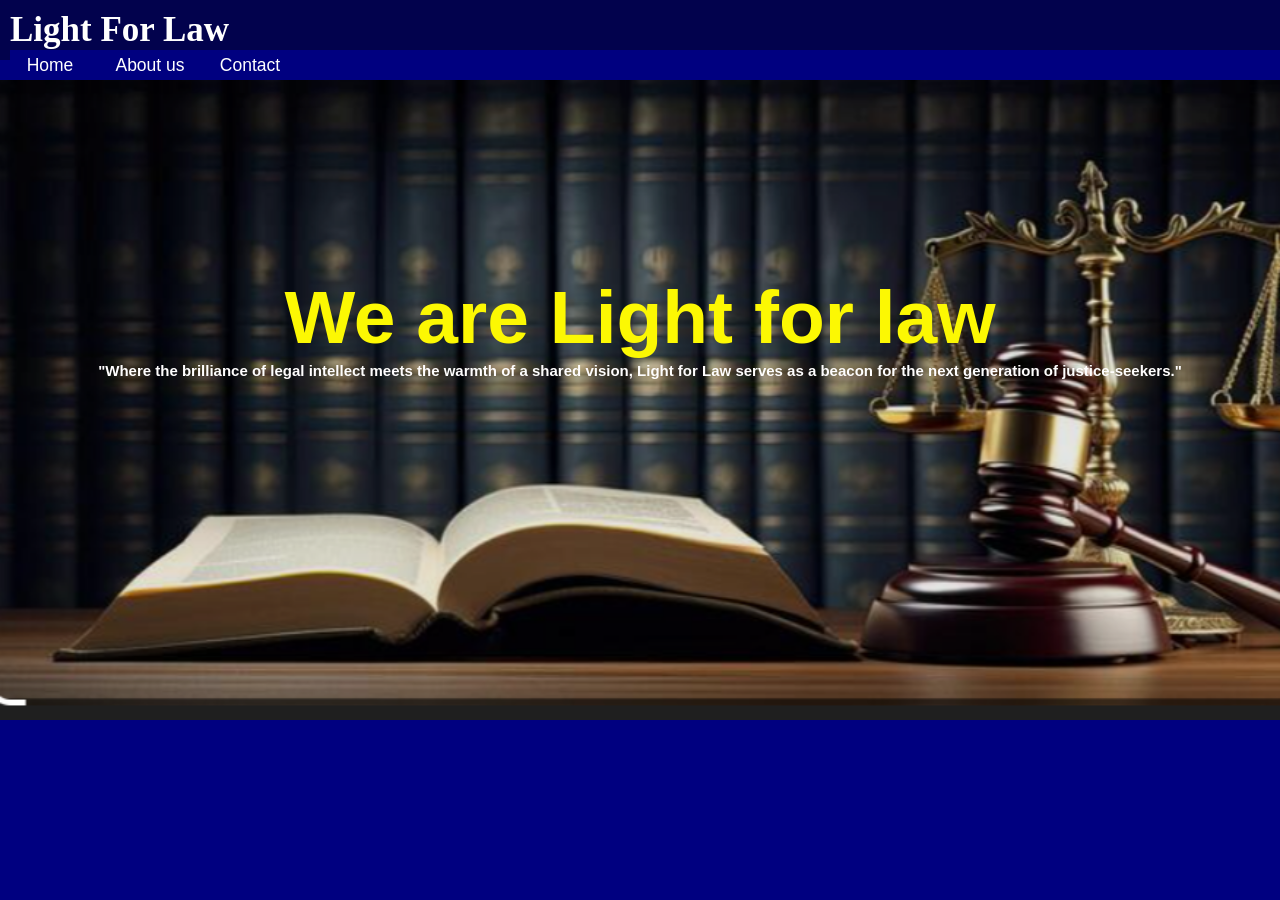
==== index.html @ bfc9ca3d "commit" ====
<!DOCTYPE html>
<html>
    <head>
        <link rel="stylesheet" href="homepage.css">
        <link rel ="stylesheet"href="header.css">
        <link rel="preconnect" href="https://fonts.googleapis.com">
        <link rel="preconnect" href="https://fonts.gstatic.com" crossorigin>
        <link href="fonts.googleapis.com" rel="stylesheet">
    <body class="body">
        <header>
            <h1>Light For Law</h1>
            <ul class="Ul2">
                <a href="index.html">
                    <li class="Li2">Home</li>
                </a>
                <a href="about us.html">
                    <li class="Li2">About us</li>
                </a>
                <a href="conatct us .html">
                    <li class="Li2">Contact Us</li>    
                </a>
            </ul>
        </header>
        <br>
        <div class="homepage">
            <div class="container">
                <div class="Hs">
                   <h1 class="Hs1">We are Light for law</h1> 
                   <h2 class="Hs2">"Where the brilliance of legal intellect meets the warmth of a shared vision, Light for Law serves as a beacon for the next generation of justice-seekers."</h2>
                </div>
        <script src="index.js"></script>
    </body>
</html>
---- homepage.css ----
html{
    scroll-behavior: smooth;
}
:root{
    --width: 100vw;
}
body{
    background-color: navy;
    margin: 0px;
    padding: 0px;
    overflow-x: hidden;
}
.Hs{
    position: relative;
    float: left;
    width: var(--width);
    aspect-ratio: 6/3;
    background-image: url("light4law\ image\ 1.png");
    background-repeat: no-repeat;
    background-size: cover;
    left: 0px;
    border: none;
}
.Hs1{
    text-align: center;
    line-height: 75px;
    font-size: 75px;
    margin-top: 200px;
    margin-bottom: 0px;
    color: rgb(252, 248, 3);
    font-family: 'Nunito', sans-serif;
}
.Hs2{
    text-align: center;
    line-height: 30px;
    font-size: 15px;
    margin-top: 1px;
    color:rgb(255, 254, 254);
    font-family: 'Nunito', sans-serif;
}
.Hs4{
    width: 100vw;
    height: 100vw;
    background-color: rgb(255, 255, 255);
    aspect-ratio: 7/3;
}
.Hs5{
    right:20px;
    width: 100vw;
    clear: both;
    text-align: center;
    position: relative;
    line-height: 75px;
    font-size: 75px;
    margin-top: 0px;
    margin-bottom: 0px;
    color: rgb(252, 248, 3);
    font-family: 'Nunito', sans-serif;
    background-color: navy;
}
.Hs6{
    clear: both;
    text-align: center;
    line-height: 75px;
    font-size: 15px;
    margin-top: 1px;
    color:rgb(4, 4, 4);
    font-family: 'Nunito', sans-serif;
    background-color: rgb;
}
.Hs7{
    position: relative;
    float: left;
    width: var(--width);
    aspect-ratio: 6/3;
    background-color: white;
    background-repeat: no-repeat;
    background-size: cover;
    left: 0px;
    border: none;
}
.Hs8{
    text-align: center;
    line-height: 75px;
    font-size: 75px;
    margin-top: 00px;
    margin-bottom: 0px;
    color: rgb(252, 248, 3);
    font-family: 'Nunito', sans-serif;
}
.Hs9{
    text-align: center;
    line-height: 30px;
    font-size: 15px;
    margin-top: 1px;
    color:rgb(255, 254, 254);
    font-family: 'Nunito', sans-serif;
}
.Ul1{
    width: 6.2vw;
    height: 50vw;
}
.Li1:hover{
    background-color: rgb(192, 191, 191);
    cursor:pointer;
}
.Li1{
    color: blue;
    position: relative;
    left:10px;
    font-size: 20px;
}
---- header.css ----
header{
    background-color: rgb(2, 2, 77);
    text-align: left;
    color: white;
    height: 60px;
    top: 10px;
    left: 0px;
    right:0px;
    padding: 10px;
    margin: 0px;
    font-size: 17.5px;
    width: 100%;
    scroll-behavior: sticky;
}
*{
    margin: 0px;
    padding: 0px;
    box-sizing: border-box;
}
.Ul2{
    padding-bottom: 10px;
    position: relative;
    left:0px;
    width:100vw;
    background-color: navy;
    height: 50px;
    padding-left: 0px;
    margin-left: 0px;
    margin-top: 0px;
    margin: 0px;
    padding-top: 0px;
    box-sizing: border-box;
    right: 10px;
    background: cover;
}
.Li2{
    float: left;
    margin-left:0px;
    margin-right:20px;
    list-style-type: none;
    font-family: 'Bebas Neue', sans-serif;
    color: white;
    width: 80px;
    height: 30px;
    background-color: navy;
    text-align: center;
    line-height: 30px;
    padding: 0px;
}
.Li2:hover{
    background-color:rgb(1, 1, 46);
    cursor:pointer;
}
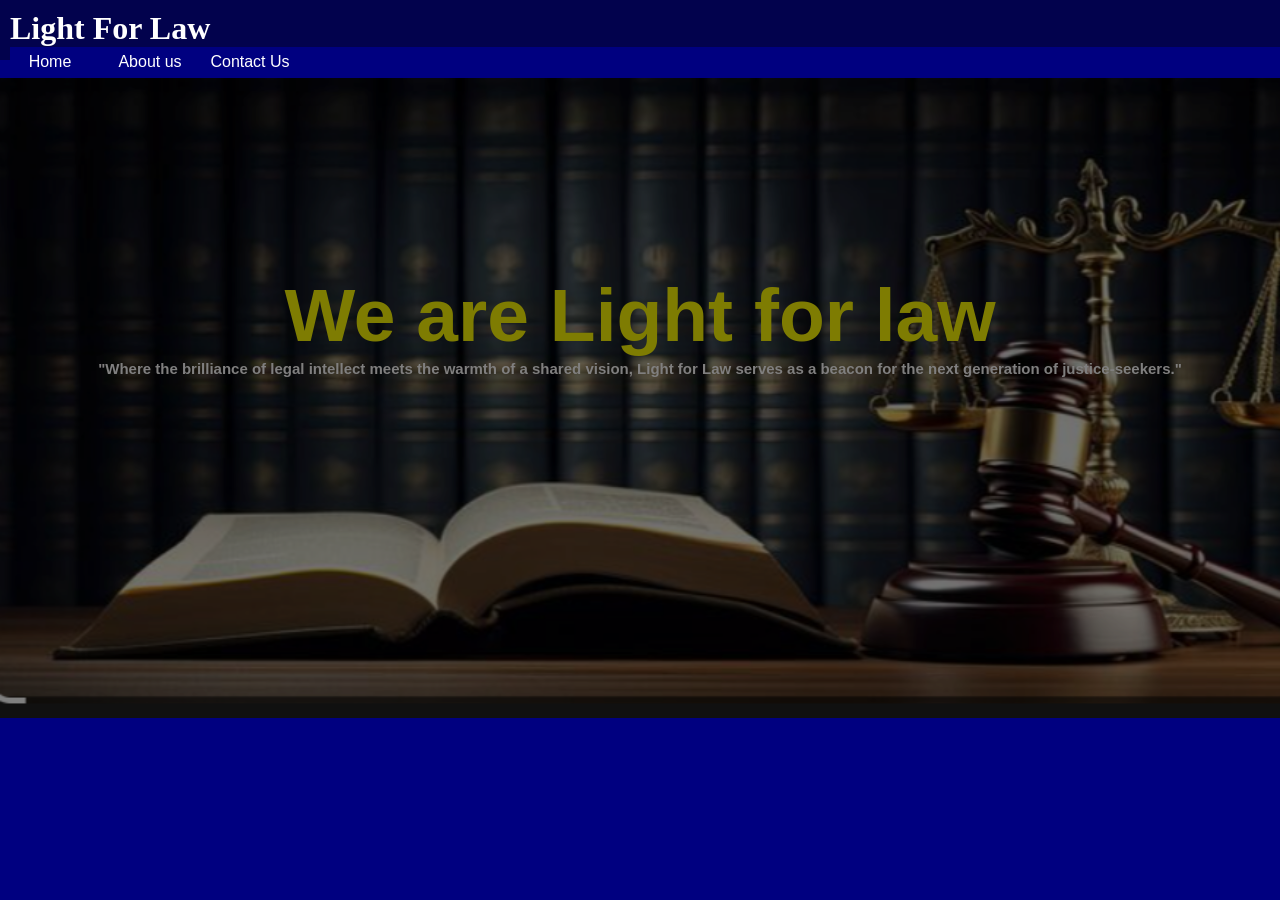
==== commit 2b3b0fd5: "Update index.html hero scetion p2" ====
--- a/index.html
+++ b/index.html
@@ -27,7 +27,11 @@
                 <div class="Hs">
                    <h1 class="Hs1">We are Light for law</h1> 
                    <h2 class="Hs2">"Where the brilliance of legal intellect meets the warmth of a shared vision, Light for Law serves as a beacon for the next generation of justice-seekers."</h2>
+                   <div class="Hs4">
+                        
+                   </div> 
                 </div>
         <script src="index.js"></script>
     </body>
-</html>+
+</html>
--- a/homepage.css
+++ b/homepage.css
@@ -20,6 +20,7 @@
     background-size: cover;
     left: 0px;
     border: none;
+    filter:brightness(50%)
 }
 .Hs1{
     text-align: center;
@@ -39,74 +40,14 @@
     font-family: 'Nunito', sans-serif;
 }
 .Hs4{
-    width: 100vw;
-    height: 100vw;
-    background-color: rgb(255, 255, 255);
-    aspect-ratio: 7/3;
+    float:left;
+    width:100vw:
+    height:30vw;
+    background-color:navy;
+    color:gold;
 }
-.Hs5{
-    right:20px;
-    width: 100vw;
-    clear: both;
-    text-align: center;
-    position: relative;
-    line-height: 75px;
-    font-size: 75px;
-    margin-top: 0px;
-    margin-bottom: 0px;
-    color: rgb(252, 248, 3);
-    font-family: 'Nunito', sans-serif;
-    background-color: navy;
-}
-.Hs6{
-    clear: both;
-    text-align: center;
-    line-height: 75px;
-    font-size: 15px;
-    margin-top: 1px;
-    color:rgb(4, 4, 4);
-    font-family: 'Nunito', sans-serif;
-    background-color: rgb;
-}
-.Hs7{
-    position: relative;
-    float: left;
-    width: var(--width);
-    aspect-ratio: 6/3;
-    background-color: white;
-    background-repeat: no-repeat;
-    background-size: cover;
-    left: 0px;
-    border: none;
-}
-.Hs8{
-    text-align: center;
-    line-height: 75px;
-    font-size: 75px;
-    margin-top: 00px;
-    margin-bottom: 0px;
-    color: rgb(252, 248, 3);
-    font-family: 'Nunito', sans-serif;
-}
-.Hs9{
-    text-align: center;
-    line-height: 30px;
-    font-size: 15px;
-    margin-top: 1px;
-    color:rgb(255, 254, 254);
-    font-family: 'Nunito', sans-serif;
-}
-.Ul1{
-    width: 6.2vw;
-    height: 50vw;
-}
-.Li1:hover{
-    background-color: rgb(192, 191, 191);
-    cursor:pointer;
-}
-.Li1{
-    color: blue;
-    position: relative;
-    left:10px;
-    font-size: 20px;
-}+    
+    
+
+
+
--- a/header.css
+++ b/header.css
@@ -8,7 +8,7 @@
     right:0px;
     padding: 10px;
     margin: 0px;
-    font-size: 17.5px;
+    font-size: auto;
     width: 100%;
     scroll-behavior: sticky;
 }
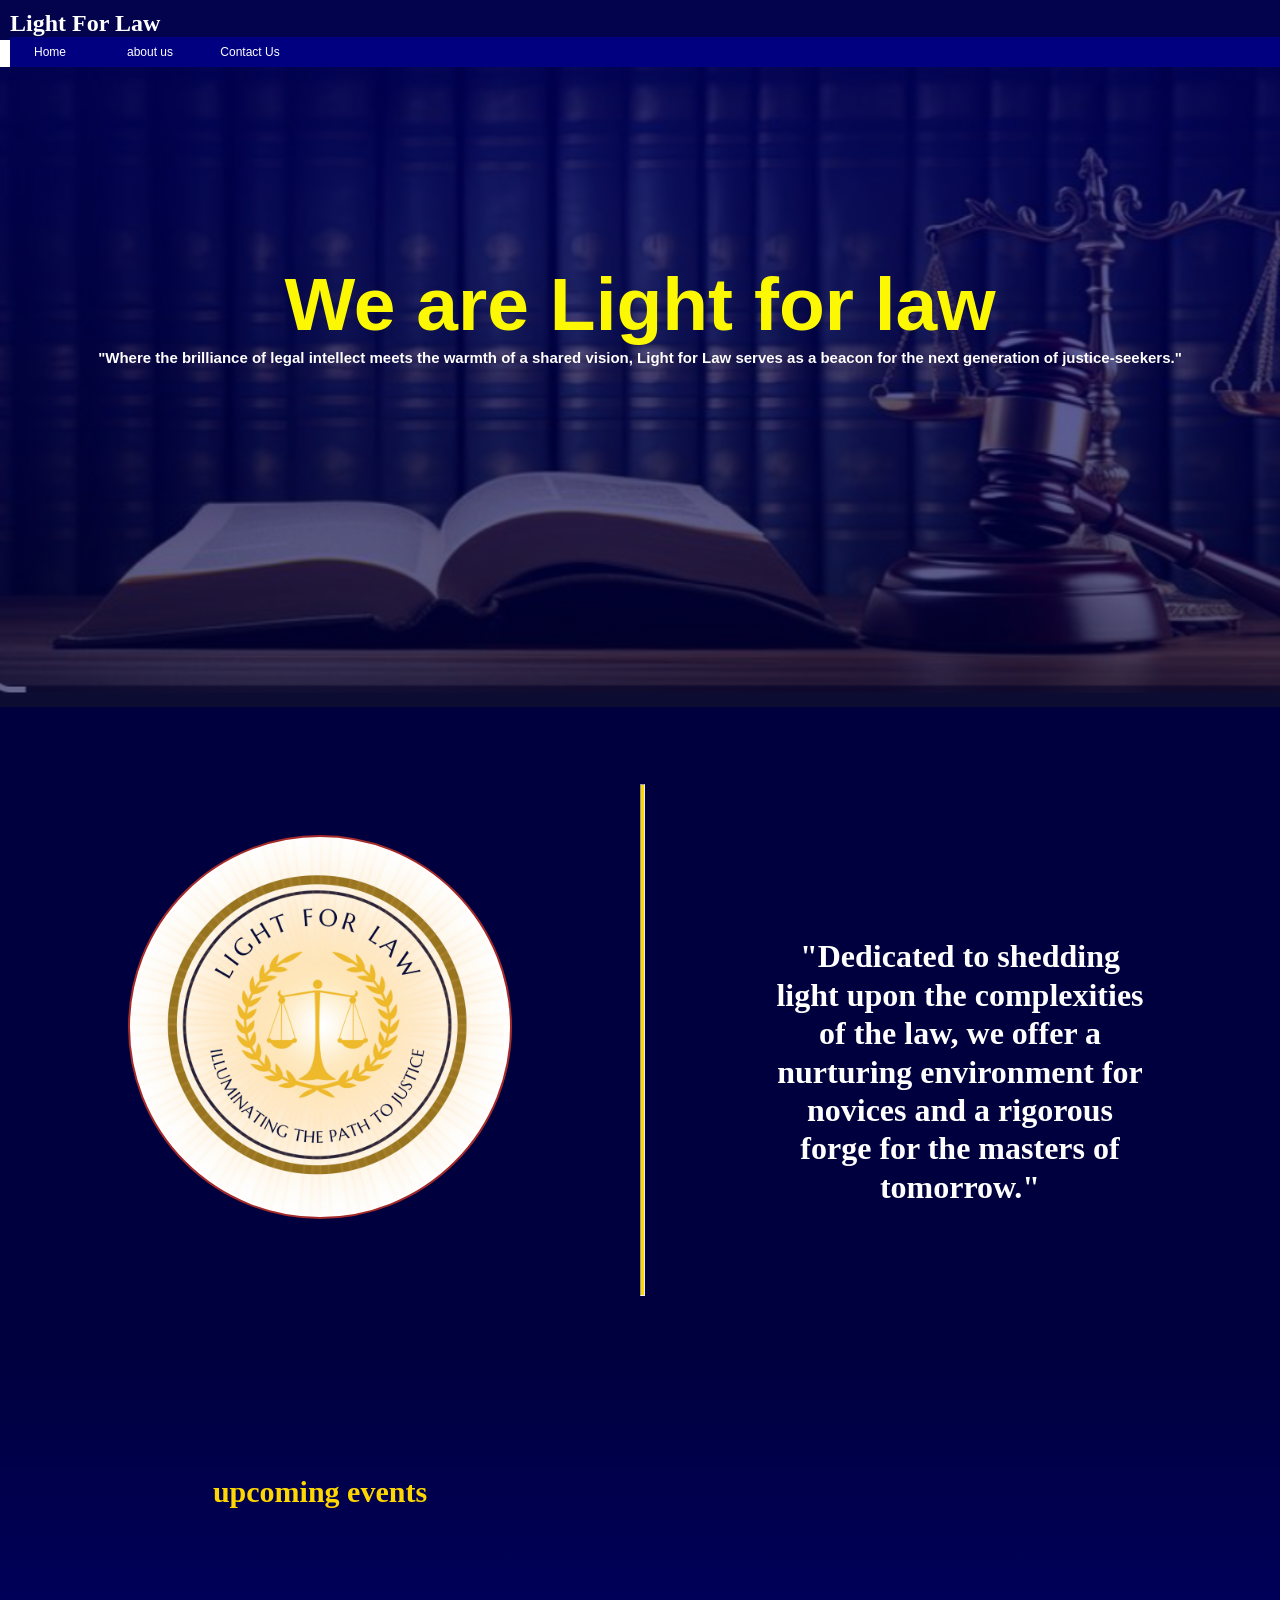
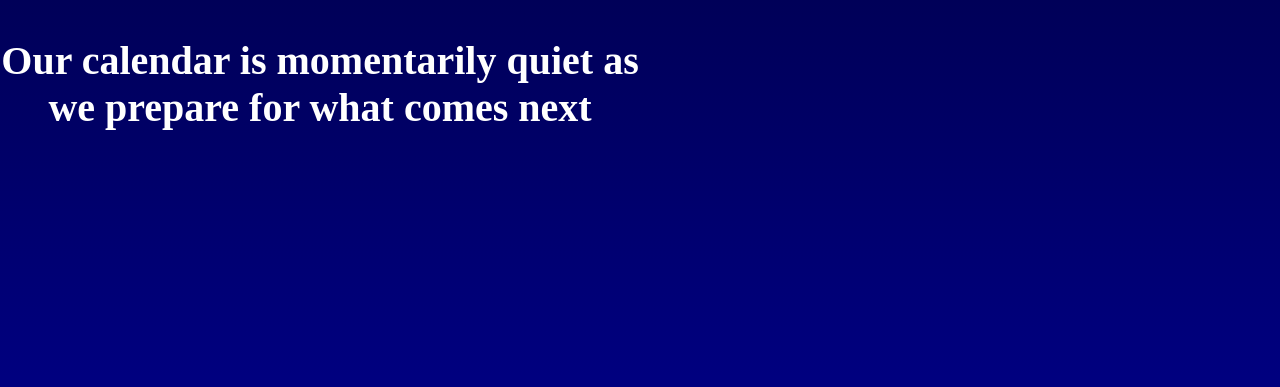
==== commit b971faff: "Add files via upload" ====
--- a/index.html
+++ b/index.html
@@ -14,9 +14,9 @@
                     <li class="Li2">Home</li>
                 </a>
                 <a href="about us.html">
-                    <li class="Li2">About us</li>
+                    <li class="Li2">about us</li>
                 </a>
-                <a href="conatct us .html">
+                <a href="contact us .html">
                     <li class="Li2">Contact Us</li>    
                 </a>
             </ul>
@@ -27,11 +27,19 @@
                 <div class="Hs">
                    <h1 class="Hs1">We are Light for law</h1> 
                    <h2 class="Hs2">"Where the brilliance of legal intellect meets the warmth of a shared vision, Light for Law serves as a beacon for the next generation of justice-seekers."</h2>
-                   <div class="Hs4">
-                        
-                   </div> 
                 </div>
+            </div>
+        <div class="Hs3">
+            <span class="Hs4">
+            </span>
+                <hr></hr>
+            <span class="Hs5">
+                <h1 class="Hs6">"Dedicated to shedding light upon the complexities of the law, we offer a nurturing environment for novices and a rigorous forge for the masters of tomorrow."</h1>
+            </span>
+            <span class="Hs7">
+                <h1 class="Hs8">upcoming events</h1>
+                <h1 class="Hs9">Our calendar is momentarily quiet as we prepare for what comes next</h1>
+            </span>
         <script src="index.js"></script>
     </body>
-
-</html>
+</html>
--- a/homepage.css
+++ b/homepage.css
@@ -5,7 +5,7 @@
     --width: 100vw;
 }
 body{
-    background-color: navy;
+    background-color: none;
     margin: 0px;
     padding: 0px;
     overflow-x: hidden;
@@ -15,12 +15,11 @@
     float: left;
     width: var(--width);
     aspect-ratio: 6/3;
-    background-image: url("light4law\ image\ 1.png");
+    background-image:linear-gradient(to bottom,rgb(0,0,128,0.6),rgb(0,0,62,0.6)), url("light4law\ image\ 1.png"); 
     background-repeat: no-repeat;
     background-size: cover;
     left: 0px;
     border: none;
-    filter:brightness(50%)
 }
 .Hs1{
     text-align: center;
@@ -37,17 +36,67 @@
     font-size: 15px;
     margin-top: 1px;
     color:rgb(255, 254, 254);
-    font-family: 'Nunito', sans-serif;
+    font-family: 'Nunito', sans-serif;    
 }
+.Hs3{
+    clear: both;
+    width:100vw;
+    aspect-ratio: 6/6;
+    background:linear-gradient(to bottom, rgb(0,0,62) 50%, navy); 
+}   
 .Hs4{
     float:left;
-    width:100vw:
+    position:relative;
+    border-radius: 50%;
+    background-image: url(images/IMG_1889.jpeg);
+    width:30vw;
     height:30vw;
-    background-color:navy;
-    color:gold;
+    margin:10vw;
+    background-color: rgb(249, 212, 45);
+    border: brown 2px solid;
+    line-height: 30vw;
+    text-align: center;
+    background-size: contain;
 }
-    
-    
-
-
-
+.Hs5{
+    float:right;
+    margin-right: 10vw;
+    width:30vw;
+    height:30vh;
+    color:white;
+    line-height: 30vw;
+    text-align: center;
+}
+.Hs6{
+    line-height: 3vw;
+    margin-top: 18vw;
+}
+hr{
+    height: 40vw;
+    width: 5px;
+    float: left;
+    background-color: gold;
+    position: relative;
+    line-height: 50vw;
+    margin-top: 6vw;
+}
+.Hs7{
+    width:50vw;
+    clear:both;
+    float:left;
+    color: white;
+}
+.Hs8{
+    margin-top:10vw ;
+    font-size: 30px;
+    clear:both;
+    color: gold;
+    text-align: center;
+}
+.Hs9{
+    margin-top: 10vw;
+    font-size: 40px;
+    clear:both;
+    color: white;
+    text-align: center;
+}
--- a/header.css
+++ b/header.css
@@ -2,13 +2,13 @@
     background-color: rgb(2, 2, 77);
     text-align: left;
     color: white;
-    height: 60px;
+    height: 40px;
     top: 10px;
     left: 0px;
     right:0px;
     padding: 10px;
     margin: 0px;
-    font-size: auto;
+    font-size: 12px;
     width: 100%;
     scroll-behavior: sticky;
 }
@@ -23,7 +23,7 @@
     left:0px;
     width:100vw;
     background-color: navy;
-    height: 50px;
+    height: 2.5vw;
     padding-left: 0px;
     margin-left: 0px;
     margin-top: 0px;
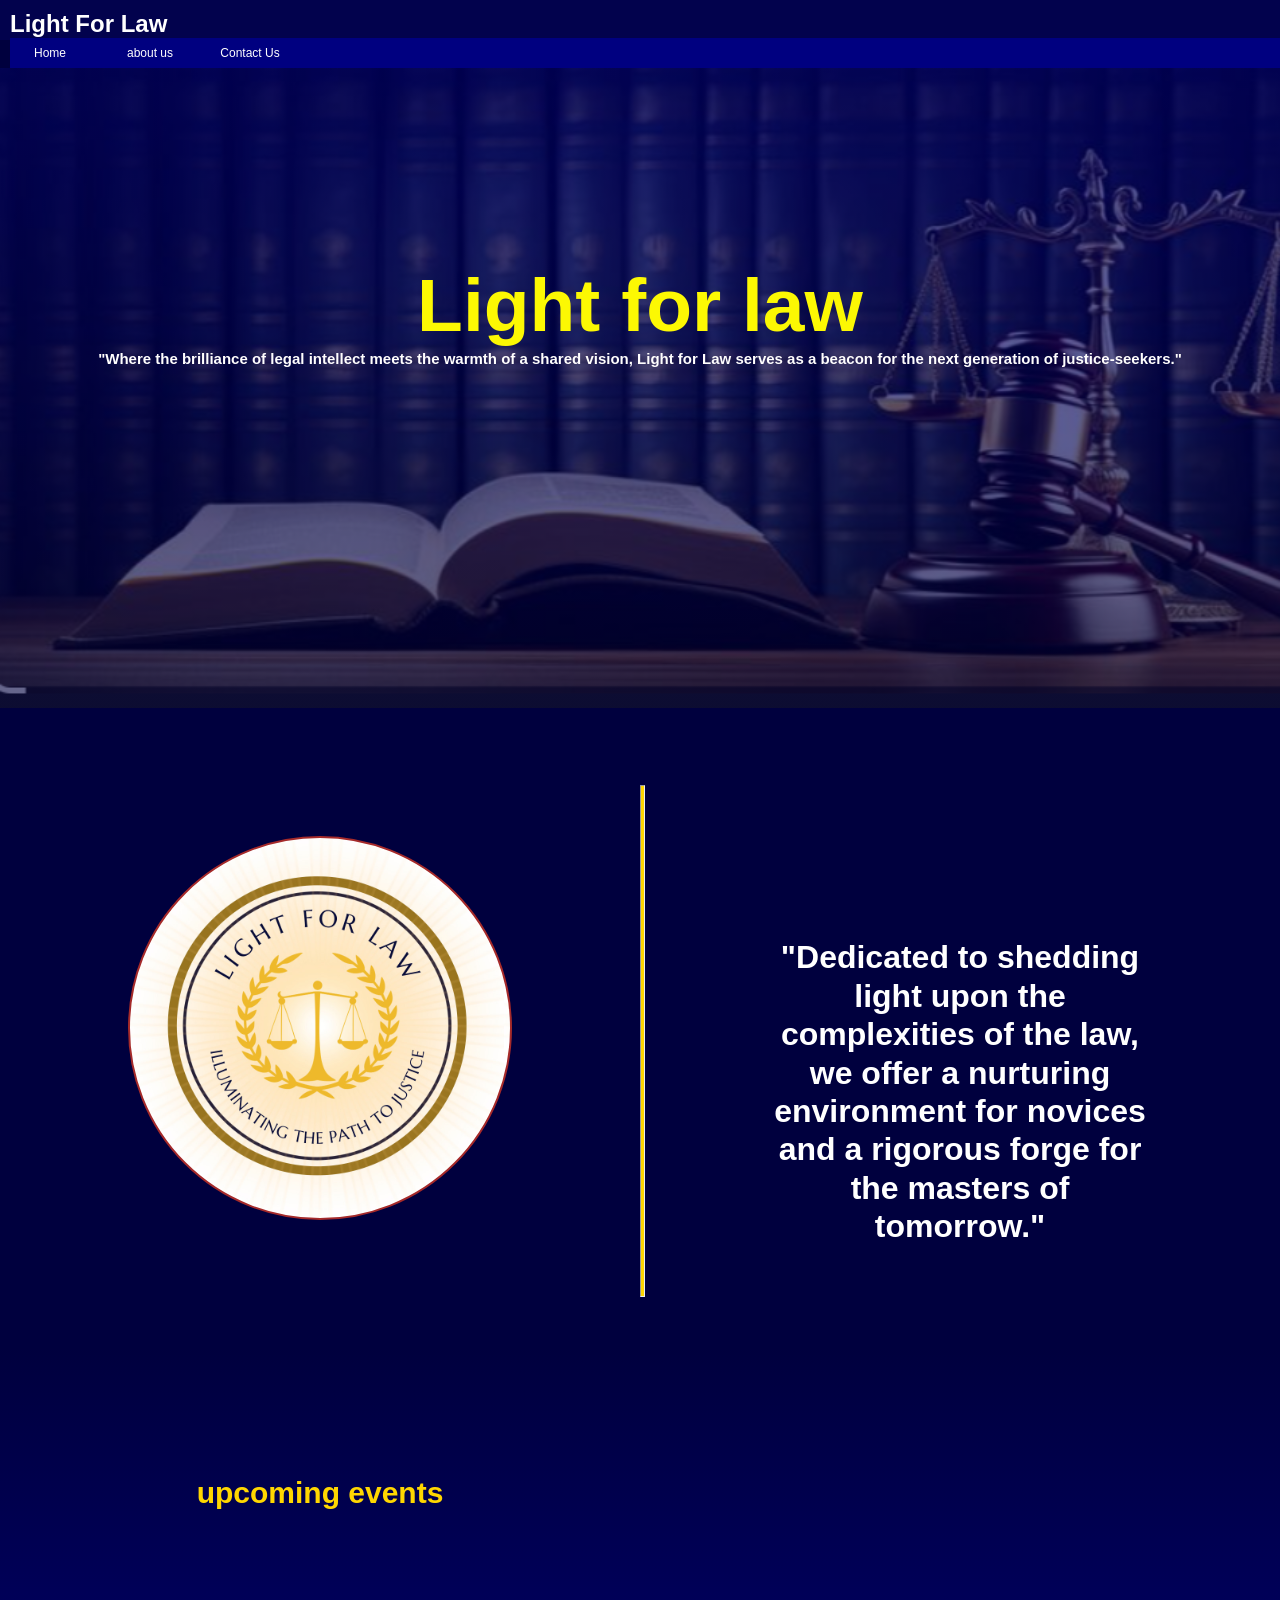
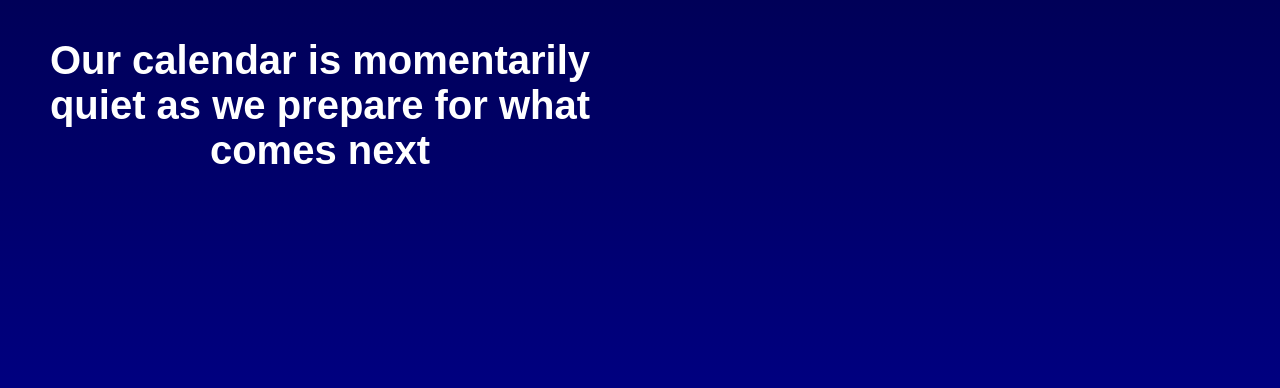
==== commit 60335f4b: "Update index.html changing we are lightforlaw to jut ligthforlaw" ====
--- a/index.html
+++ b/index.html
@@ -25,7 +25,7 @@
         <div class="homepage">
             <div class="container">
                 <div class="Hs">
-                   <h1 class="Hs1">We are Light for law</h1> 
+                   <h1 class="Hs1">Light for law</h1> 
                    <h2 class="Hs2">"Where the brilliance of legal intellect meets the warmth of a shared vision, Light for Law serves as a beacon for the next generation of justice-seekers."</h2>
                 </div>
             </div>
@@ -42,4 +42,5 @@
             </span>
         <script src="index.js"></script>
     </body>
-</html>+
+</html>
--- a/homepage.css
+++ b/homepage.css
@@ -5,10 +5,10 @@
     --width: 100vw;
 }
 body{
-    background-color: none;
-    margin: 0px;
-    padding: 0px;
-    overflow-x: hidden;
+    background:linear-gradient(to bottom, rgb(0,0,62) 50%, navy); 
+    background-repeat: no-repeat;
+    background-attachment: fixed;
+    min-height: 100vh;
 }
 .Hs{
     position: relative;
@@ -66,10 +66,12 @@
     color:white;
     line-height: 30vw;
     text-align: center;
+    font-family: 'Nunito', sans-serif;
 }
 .Hs6{
     line-height: 3vw;
     margin-top: 18vw;
+    font-family: 'Nunito', sans-serif;
 }
 hr{
     height: 40vw;
@@ -79,12 +81,14 @@
     position: relative;
     line-height: 50vw;
     margin-top: 6vw;
+    font-family: 'Nunito', sans-serif;
 }
 .Hs7{
     width:50vw;
     clear:both;
     float:left;
     color: white;
+    font-family: 'Nunito', sans-serif;
 }
 .Hs8{
     margin-top:10vw ;
@@ -92,6 +96,7 @@
     clear:both;
     color: gold;
     text-align: center;
+    font-family: 'Nunito', sans-serif;
 }
 .Hs9{
     margin-top: 10vw;
@@ -99,4 +104,6 @@
     clear:both;
     color: white;
     text-align: center;
-}+    font-family: 'Nunito', sans-serif;
+}
+
--- a/header.css
+++ b/header.css
@@ -1,4 +1,5 @@
 header{
+    font-family: 'Nunito', sans-serif;
     background-color: rgb(2, 2, 77);
     text-align: left;
     color: white;
@@ -16,6 +17,7 @@
     margin: 0px;
     padding: 0px;
     box-sizing: border-box;
+    font-family: 'Nunito', sans-serif;
 }
 .Ul2{
     padding-bottom: 10px;
@@ -53,3 +55,4 @@
 }
 
 
+
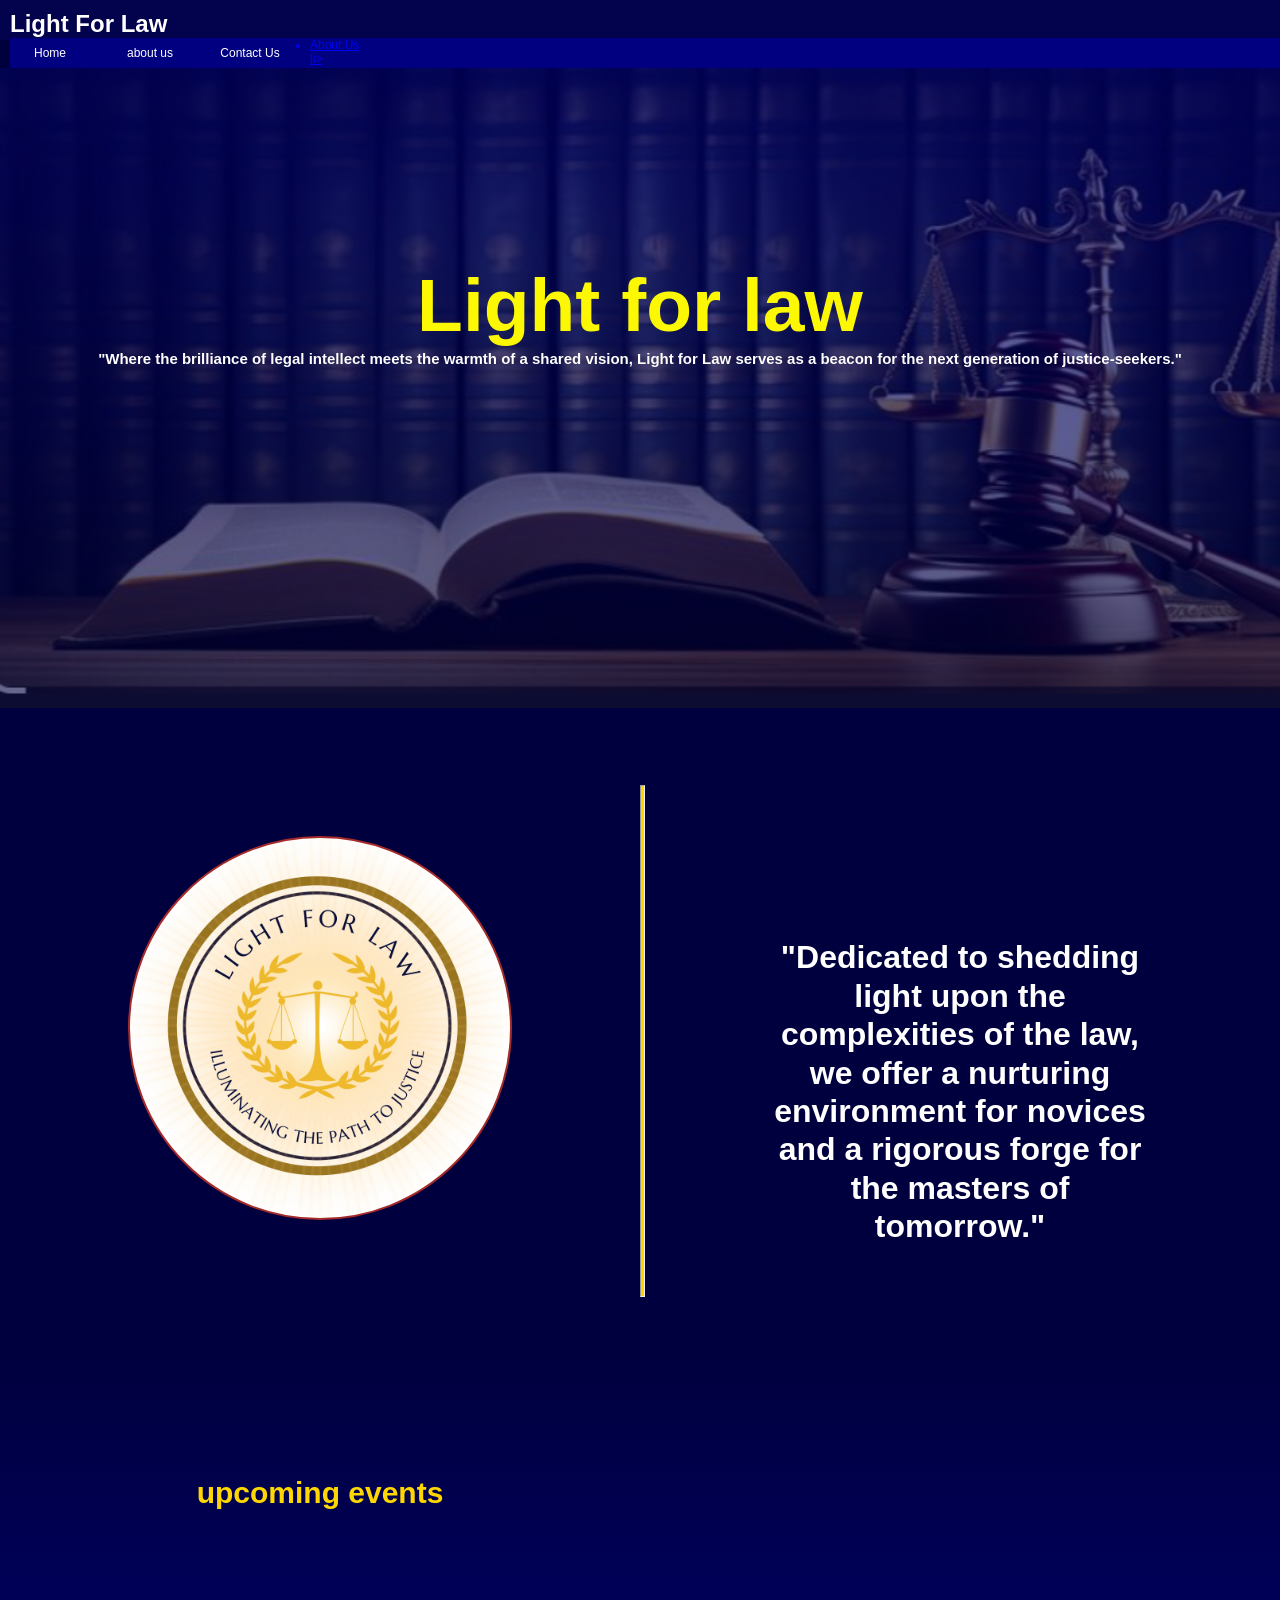
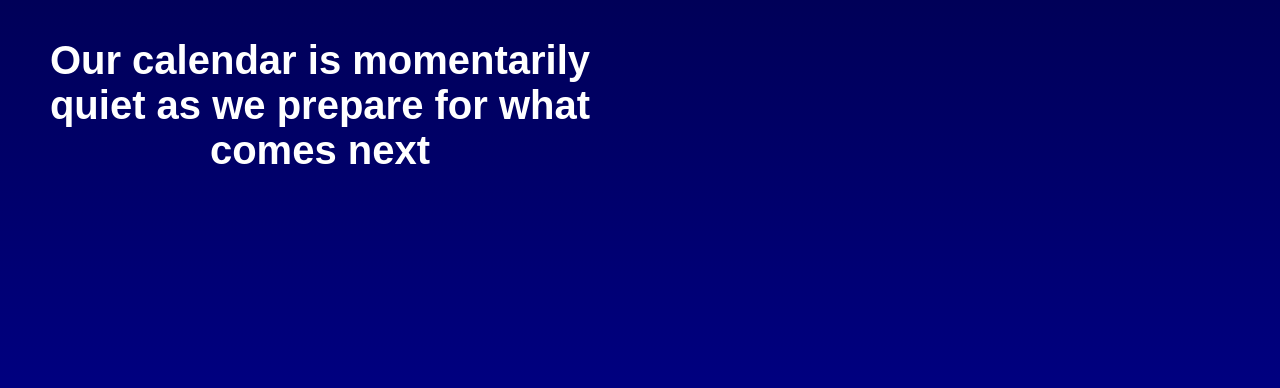
==== commit 3a8c02f6: "Update index.html" ====
--- a/index.html
+++ b/index.html
@@ -18,6 +18,9 @@
                 </a>
                 <a href="contact us .html">
                     <li class="Li2">Contact Us</li>    
+                </a>
+                <a href="about us1.html">
+                    <li class="li2">About Us</li>li>
                 </a>
             </ul>
         </header>
@@ -44,3 +47,4 @@
     </body>
 
 </html>
+
--- a/header.css
+++ b/header.css
@@ -48,6 +48,7 @@
     text-align: center;
     line-height: 30px;
     padding: 0px;
+    text-size: conatain;
 }
 .Li2:hover{
     background-color:rgb(1, 1, 46);
@@ -56,3 +57,4 @@
 
 
 
+
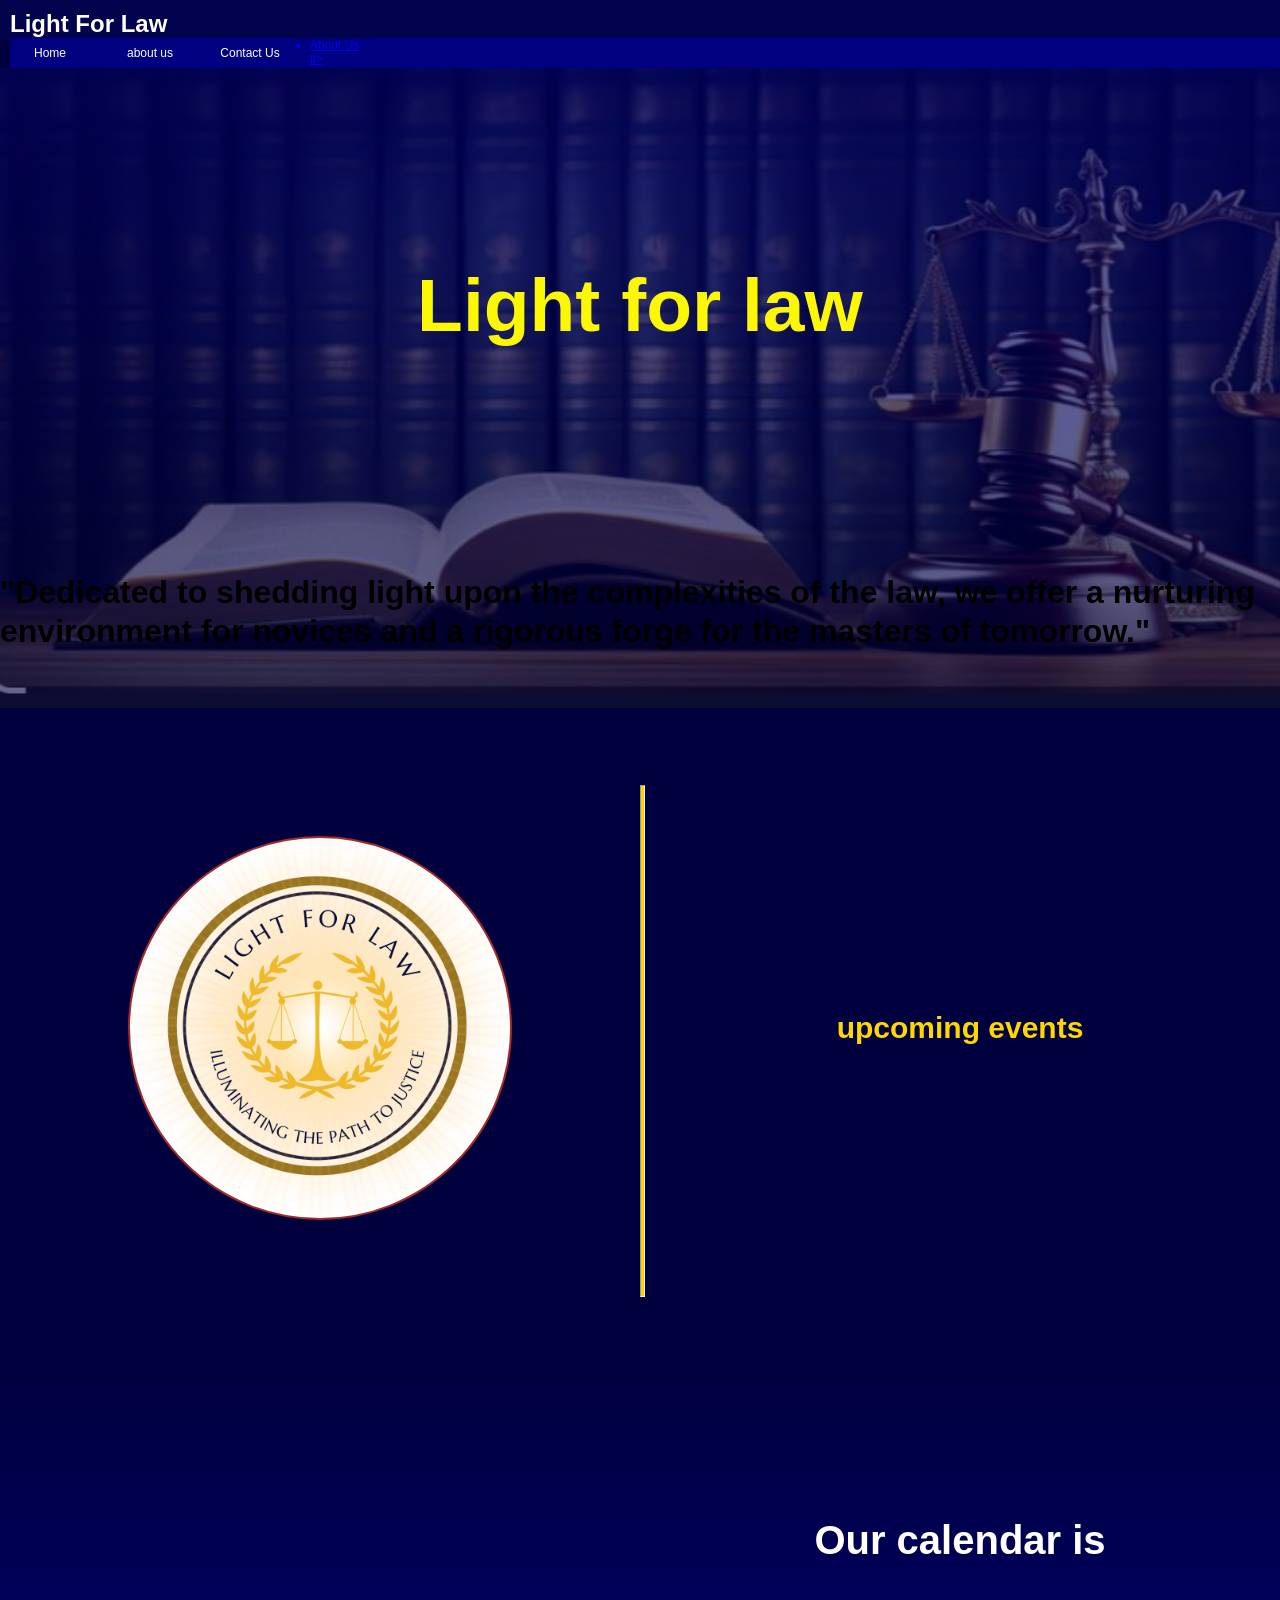
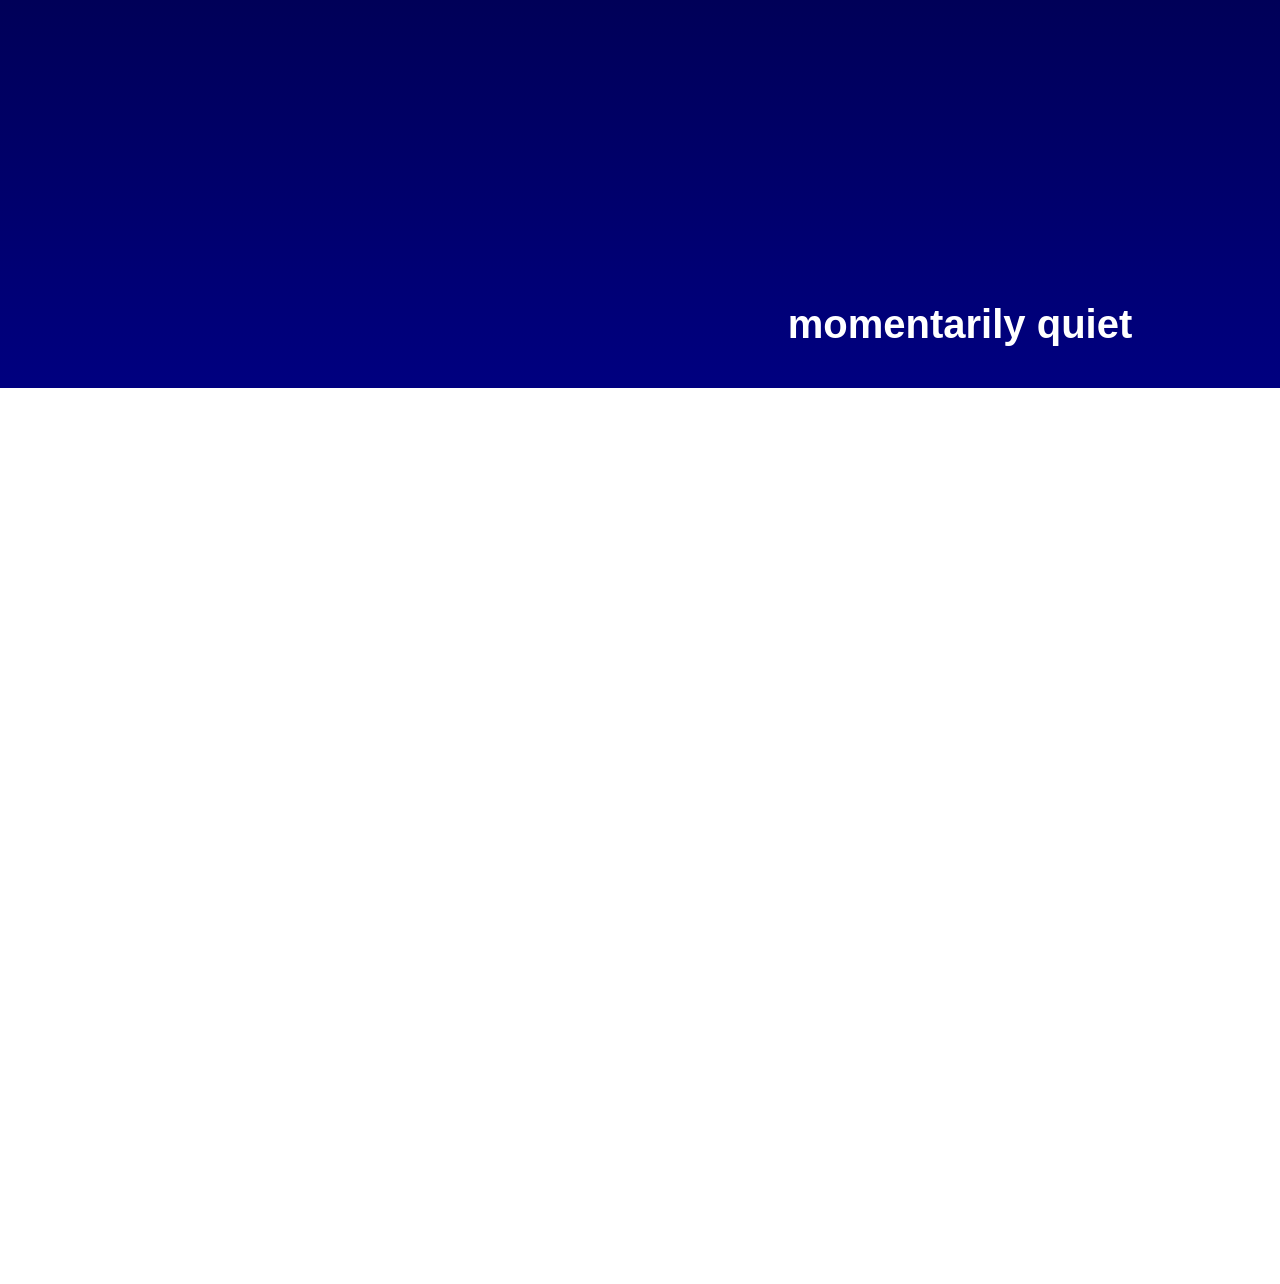
==== commit e1f906d4: "Update index.html FIXING HOMEPAGE" ====
--- a/index.html
+++ b/index.html
@@ -1,11 +1,13 @@
 <!DOCTYPE html>
 <html>
     <head>
+        <title>LightForLaw.org</title>
         <link rel="stylesheet" href="homepage.css">
         <link rel ="stylesheet"href="header.css">
         <link rel="preconnect" href="https://fonts.googleapis.com">
         <link rel="preconnect" href="https://fonts.gstatic.com" crossorigin>
         <link href="fonts.googleapis.com" rel="stylesheet">
+    </head> 
     <body class="body">
         <header>
             <h1>Light For Law</h1>
@@ -29,7 +31,7 @@
             <div class="container">
                 <div class="Hs">
                    <h1 class="Hs1">Light for law</h1> 
-                   <h2 class="Hs2">"Where the brilliance of legal intellect meets the warmth of a shared vision, Light for Law serves as a beacon for the next generation of justice-seekers."</h2>
+                    <h1 class="Hs6">"Dedicated to shedding light upon the complexities of the law, we offer a nurturing environment for novices and a rigorous forge for the masters of tomorrow."</h1>
                 </div>
             </div>
         <div class="Hs3">
@@ -37,14 +39,13 @@
             </span>
                 <hr></hr>
             <span class="Hs5">
-                <h1 class="Hs6">"Dedicated to shedding light upon the complexities of the law, we offer a nurturing environment for novices and a rigorous forge for the masters of tomorrow."</h1>
-            </span>
-            <span class="Hs7">
-                <h1 class="Hs8">upcoming events</h1>
-                <h1 class="Hs9">Our calendar is momentarily quiet as we prepare for what comes next</h1>
+                 <h1 class="Hs8">upcoming events</h1>
+                 <h1 class="Hs9">Our calendar is momentarily quiet as we prepare for what comes next</h1>
             </span>
         <script src="index.js"></script>
     </body>
 
 </html>
 
+
+
--- a/header.css
+++ b/header.css
@@ -48,7 +48,7 @@
     text-align: center;
     line-height: 30px;
     padding: 0px;
-    text-size: conatain;
+    text-size: 1vw;
 }
 .Li2:hover{
     background-color:rgb(1, 1, 46);
@@ -58,3 +58,4 @@
 
 
 
+
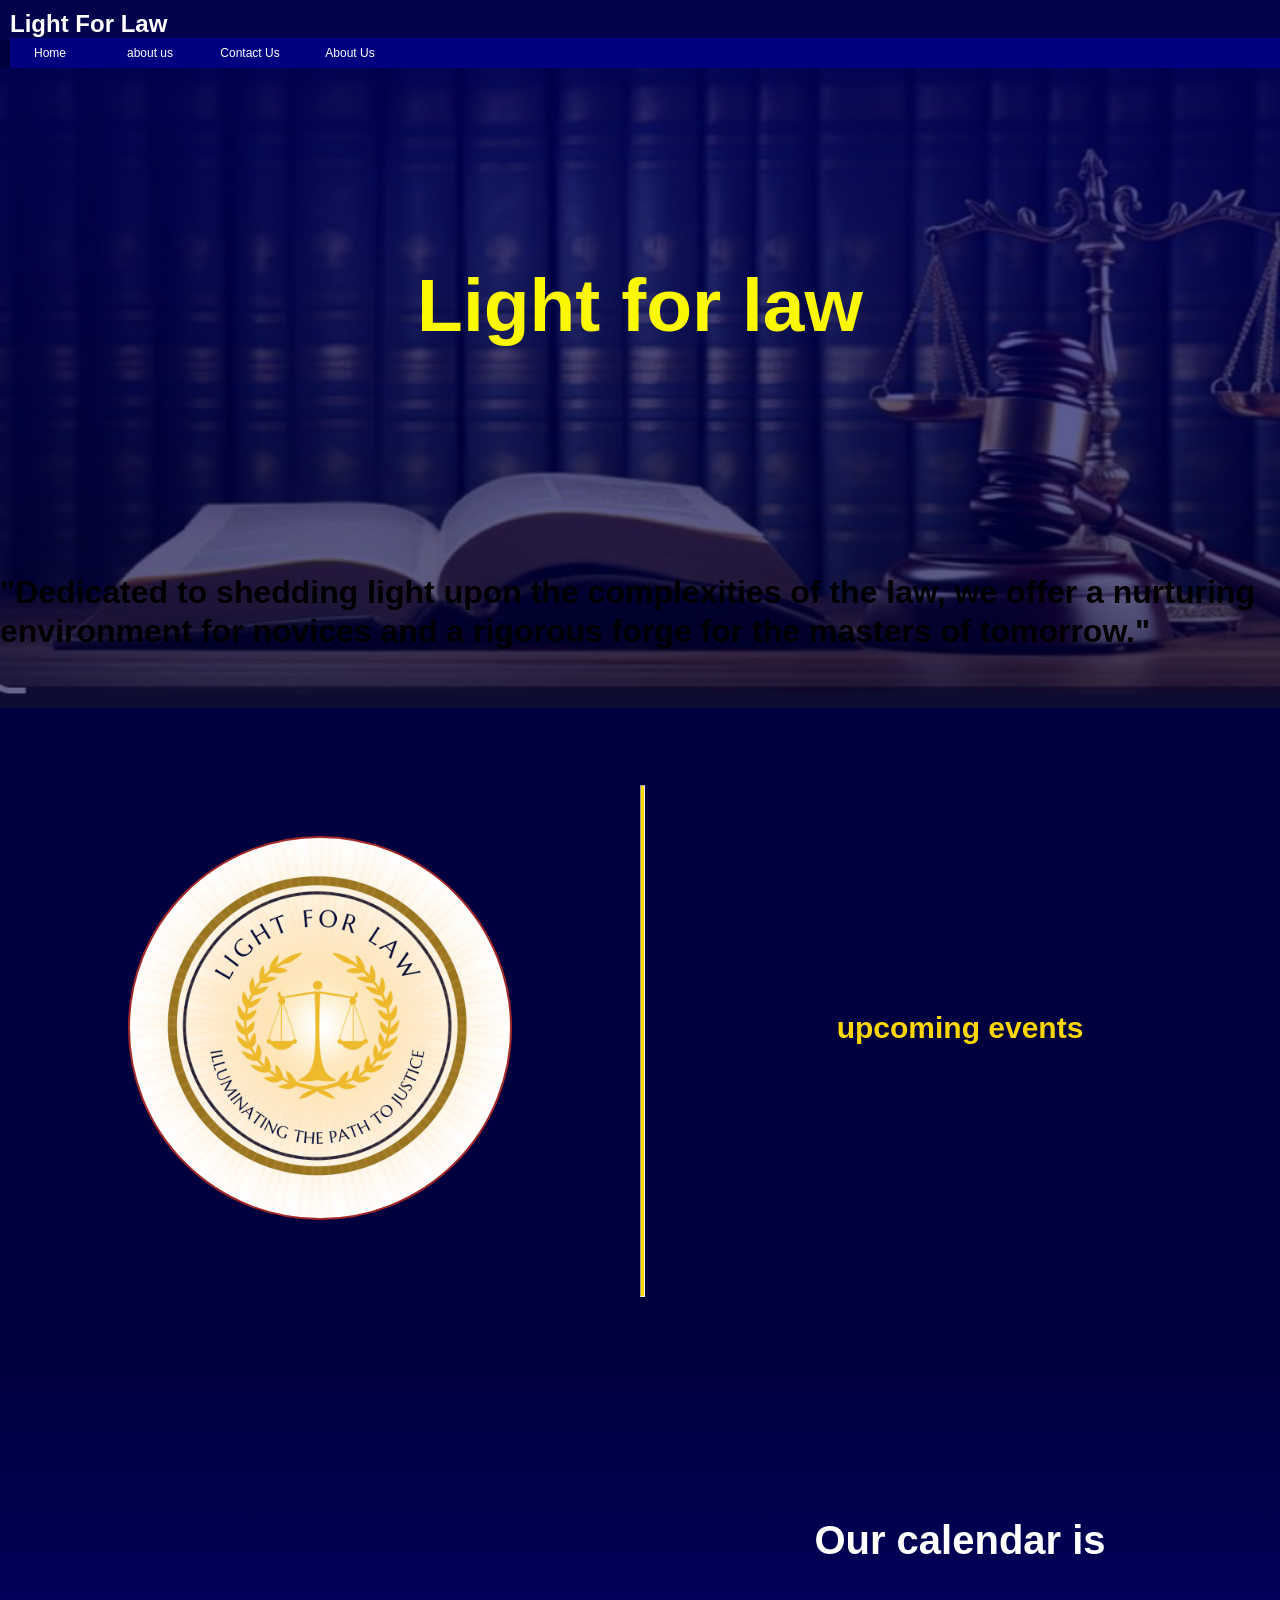
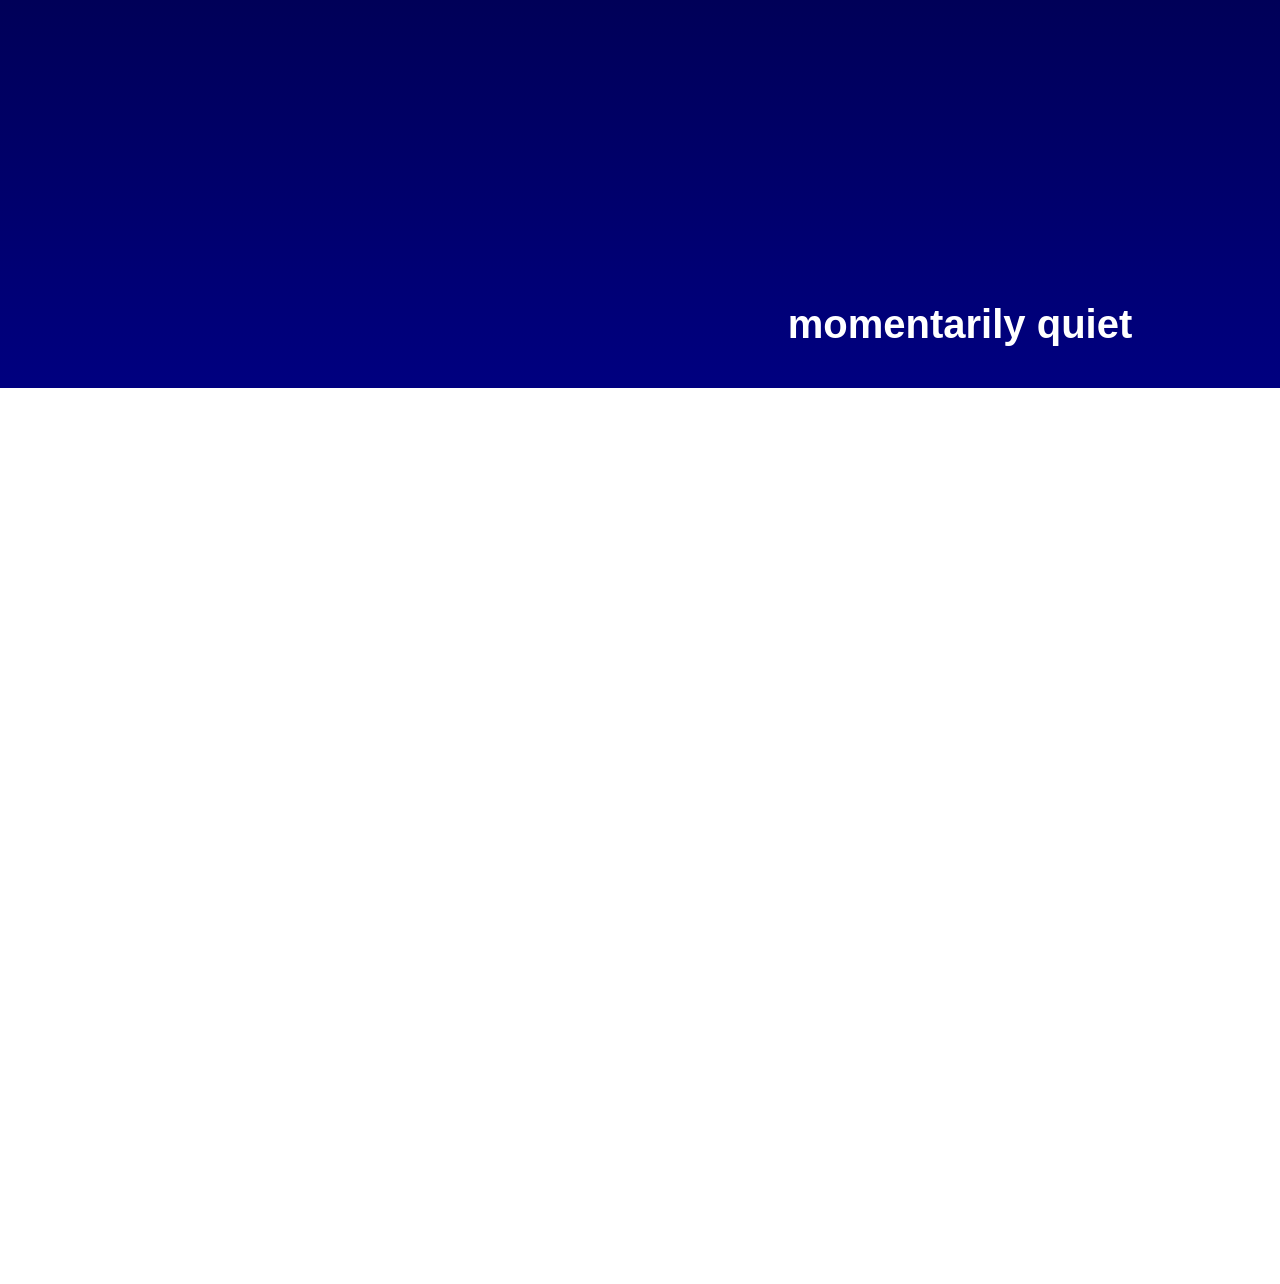
==== commit 853cf502: "Update index.html fixing the navigation bar" ====
--- a/index.html
+++ b/index.html
@@ -22,7 +22,7 @@
                     <li class="Li2">Contact Us</li>    
                 </a>
                 <a href="about us1.html">
-                    <li class="li2">About Us</li>li>
+                    <li class="Li2">About Us</li>
                 </a>
             </ul>
         </header>
@@ -49,3 +49,4 @@
 
 
 
+
